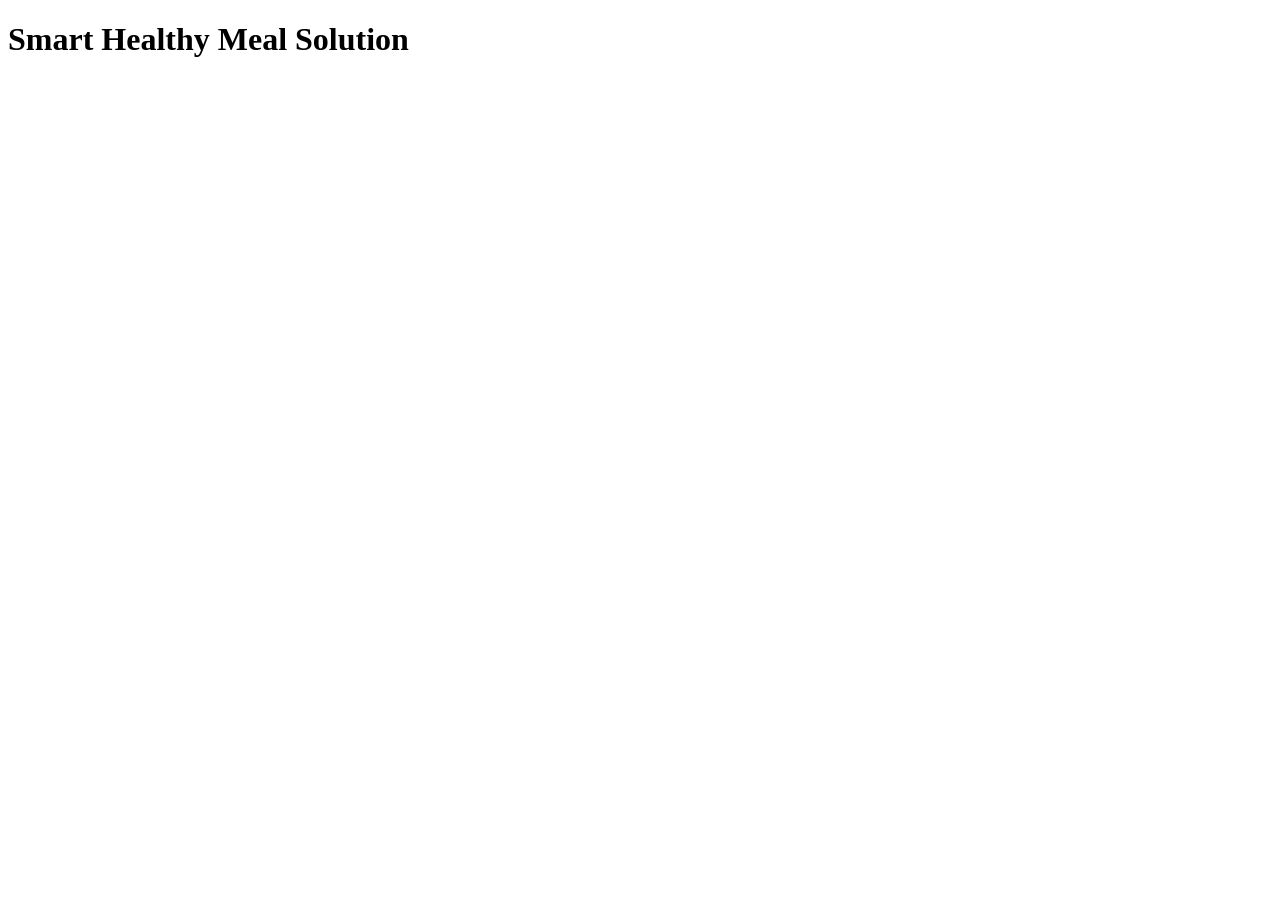
==== index.html @ 8d18ec82 "Add files via upload" ====
<!DOCTYPE html>
<html lang="en">

<head>
    <meta charset="UTF-8">
    <meta name="viewport" content="width=device-width, initial-scale=1.0">
    <title>Smart Healthy Meal Solution</title>
</head>

<body>
    <h1>Smart Healthy Meal Solution</h1>
</body>

</html>
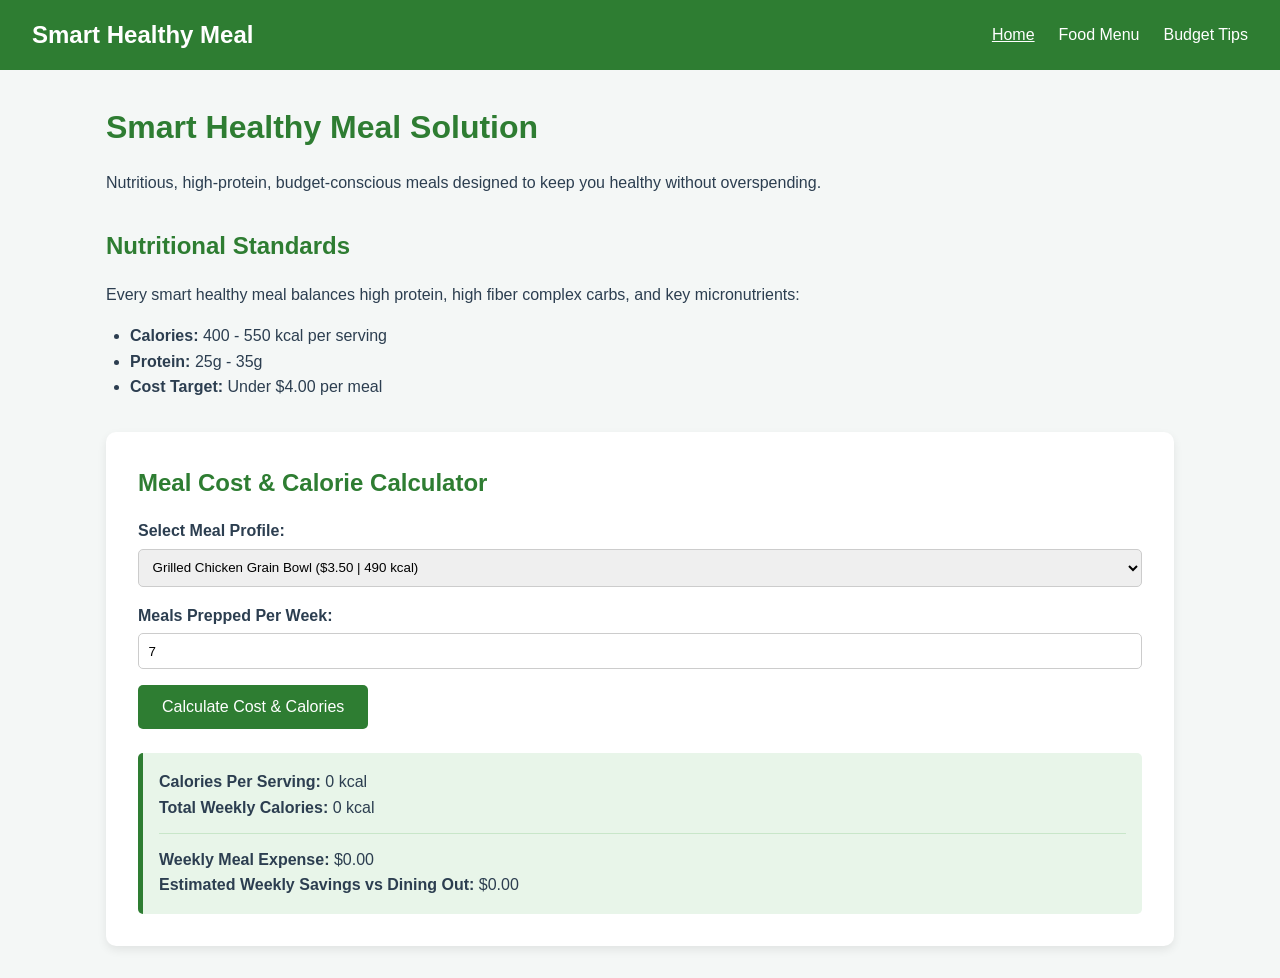
==== commit 017c5295: "Add files via upload" ====
--- a/index.html
+++ b/index.html
@@ -1,14 +1,65 @@
 <!DOCTYPE html>
 <html lang="en">
-
 <head>
     <meta charset="UTF-8">
     <meta name="viewport" content="width=device-width, initial-scale=1.0">
-    <title>Smart Healthy Meal Solution</title>
+    <title>Smart Healthy Meal Solution - Home</title>
+    <link rel="stylesheet" href="style.css">
 </head>
+<body>
 
-<body>
-    <h1>Smart Healthy Meal Solution</h1>
+    <nav>
+        <div class="logo">Smart Healthy Meal</div>
+        <ul>
+            <li><a href="index.html" class="active">Home</a></li>
+            <li><a href="meals.html">Food Menu</a></li>
+            <li><a href="tips.html">Budget Tips</a></li>
+        </ul>
+    </nav>
+
+    <main class="container">
+        <h1>Smart Healthy Meal Solution</h1>
+        <p>Nutritious, high-protein, budget-conscious meals designed to keep you healthy without overspending.</p>
+
+        <section style="margin: 2rem 0;">
+            <h2>Nutritional Standards</h2>
+            <p>Every smart healthy meal balances high protein, high fiber complex carbs, and key micronutrients:</p>
+            <ul style="margin: 1rem 0 0 1.5rem;">
+                <li><strong>Calories:</strong> 400 - 550 kcal per serving</li>
+                <li><strong>Protein:</strong> 25g - 35g</li>
+                <li><strong>Cost Target:</strong> Under $4.00 per meal</li>
+            </ul>
+        </section>
+
+        <!-- Budget & Calorie Calculator -->
+        <section class="calc-card">
+            <h2>Meal Cost & Calorie Calculator</h2>
+            
+            <div class="form-group">
+                <label for="mealType">Select Meal Profile:</label>
+                <select id="mealType">
+                    <option value="chicken" data-cost="3.50" data-calories="490">Grilled Chicken Grain Bowl ($3.50 | 490 kcal)</option>
+                    <option value="tuna" data-cost="2.20" data-calories="410">Tuna & Veggie Salad ($2.20 | 410 kcal)</option>
+                    <option value="tofu" data-cost="1.90" data-calories="380">Sesame Tofu Veggie Bowl ($1.90 | 380 kcal)</option>
+                </select>
+            </div>
+
+            <div class="form-group">
+                <label for="mealsPerWeek">Meals Prepped Per Week:</label>
+                <input type="number" id="mealsPerWeek" value="7" min="1" max="21">
+            </div>
+            <button id="calcBtn">Calculate Cost & Calories</button>
+
+            <div id="calcResult" class="result-box hidden">
+                <p><strong>Calories Per Serving:</strong> <span id="singleCalories">0 kcal</span></p>
+                <p><strong>Total Weekly Calories:</strong> <span id="weeklyCalories">0 kcal</span></p>
+                <hr style="margin: 0.8rem 0; border: 0; border-top: 1px solid #c8e6c9;">
+                <p><strong>Weekly Meal Expense:</strong> <span id="weeklyCost">$0.00</span></p>
+                <p><strong>Estimated Weekly Savings vs Dining Out:</strong> <span id="weeklySavings">$0.00</span></p>
+            </div>
+        </section>
+    </main>
+
+    <script src="script.js"></script>
 </body>
-
 </html>
--- a/style.css
+++ b/style.css
@@ -0,0 +1,166 @@
+:root {
+  --primary-color: #2e7d32;
+  --secondary-color: #81c784;
+  --bg-color: #f4f7f6;
+  --card-bg: #ffffff;
+  --text-color: #2c3e50;
+  --price-color: #d32f2f;
+}
+
+* {
+  box-sizing: border-box;
+  margin: 0;
+  padding: 0;
+  font-family: 'Segoe UI', Tahoma, Geneva, Verdana, sans-serif;
+}
+
+body {
+  background-color: var(--bg-color);
+  color: var(--text-color);
+  line-height: 1.6;
+}
+
+/* Navigation */
+nav {
+  background-color: var(--primary-color);
+  display: flex;
+  justify-content: space-between;
+  align-items: center;
+  padding: 1rem 2rem;
+}
+
+nav .logo {
+  color: #fff;
+  font-size: 1.5rem;
+  font-weight: bold;
+}
+
+nav ul {
+  display: flex;
+  list-style: none;
+  gap: 1.5rem;
+}
+
+nav a {
+  color: #fff;
+  text-decoration: none;
+  font-weight: 500;
+}
+
+nav a:hover, nav a.active {
+  text-decoration: underline;
+}
+
+/* Page Containers */
+.container {
+  max-width: 1100px;
+  margin: 2rem auto;
+  padding: 0 1rem;
+}
+
+h1, h2 {
+  color: var(--primary-color);
+  margin-bottom: 1rem;
+}
+
+/* Food Grid & Cards */
+.food-grid {
+  display: grid;
+  grid-template-columns: repeat(auto-fit, minmax(280px, 1fr));
+  gap: 1.5rem;
+  margin-top: 1.5rem;
+}
+
+.food-card {
+  background: var(--card-bg);
+  border-radius: 10px;
+  overflow: hidden;
+  box-shadow: 0 4px 10px rgba(0, 0, 0, 0.08);
+  display: flex;
+  flex-direction: column;
+}
+
+.food-card img {
+  width: 100%;
+  height: 200px;
+  object-fit: cover;
+}
+
+.card-body {
+  padding: 1.2rem;
+  display: flex;
+  flex-direction: column;
+  flex-grow: 1;
+}
+
+.price-tag {
+  display: inline-block;
+  background-color: #ffebee;
+  color: var(--price-color);
+  font-weight: bold;
+  padding: 0.3rem 0.6rem;
+  border-radius: 5px;
+  font-size: 1.1rem;
+  margin-bottom: 0.5rem;
+}
+
+.calorie-badge {
+  color: #555;
+  font-weight: 600;
+  margin-bottom: 0.8rem;
+}
+
+.nutrition-list {
+  list-style: none;
+  font-size: 0.9rem;
+  margin-top: auto;
+  padding-top: 0.8rem;
+  border-top: 1px solid #eee;
+}
+
+/* Calculator Section */
+.calc-card {
+  background: #fff;
+  padding: 2rem;
+  border-radius: 10px;
+  box-shadow: 0 4px 10px rgba(0,0,0,0.08);
+}
+
+.form-group {
+  margin-bottom: 1rem;
+}
+
+label {
+  display: block;
+  font-weight: bold;
+  margin-bottom: 0.3rem;
+}
+
+input, select {
+  width: 100%;
+  padding: 0.6rem;
+  border: 1px solid #ccc;
+  border-radius: 5px;
+}
+
+button {
+  background-color: var(--primary-color);
+  color: #fff;
+  border: none;
+  padding: 0.8rem 1.5rem;
+  border-radius: 5px;
+  cursor: pointer;
+  font-size: 1rem;
+}
+
+button:hover {
+  background-color: #1b5e20;
+}
+
+.result-box {
+  margin-top: 1.5rem;
+  background: #e8f5e9;
+  padding: 1rem;
+  border-left: 5px solid var(--primary-color);
+  border-radius: 5px;
+}
